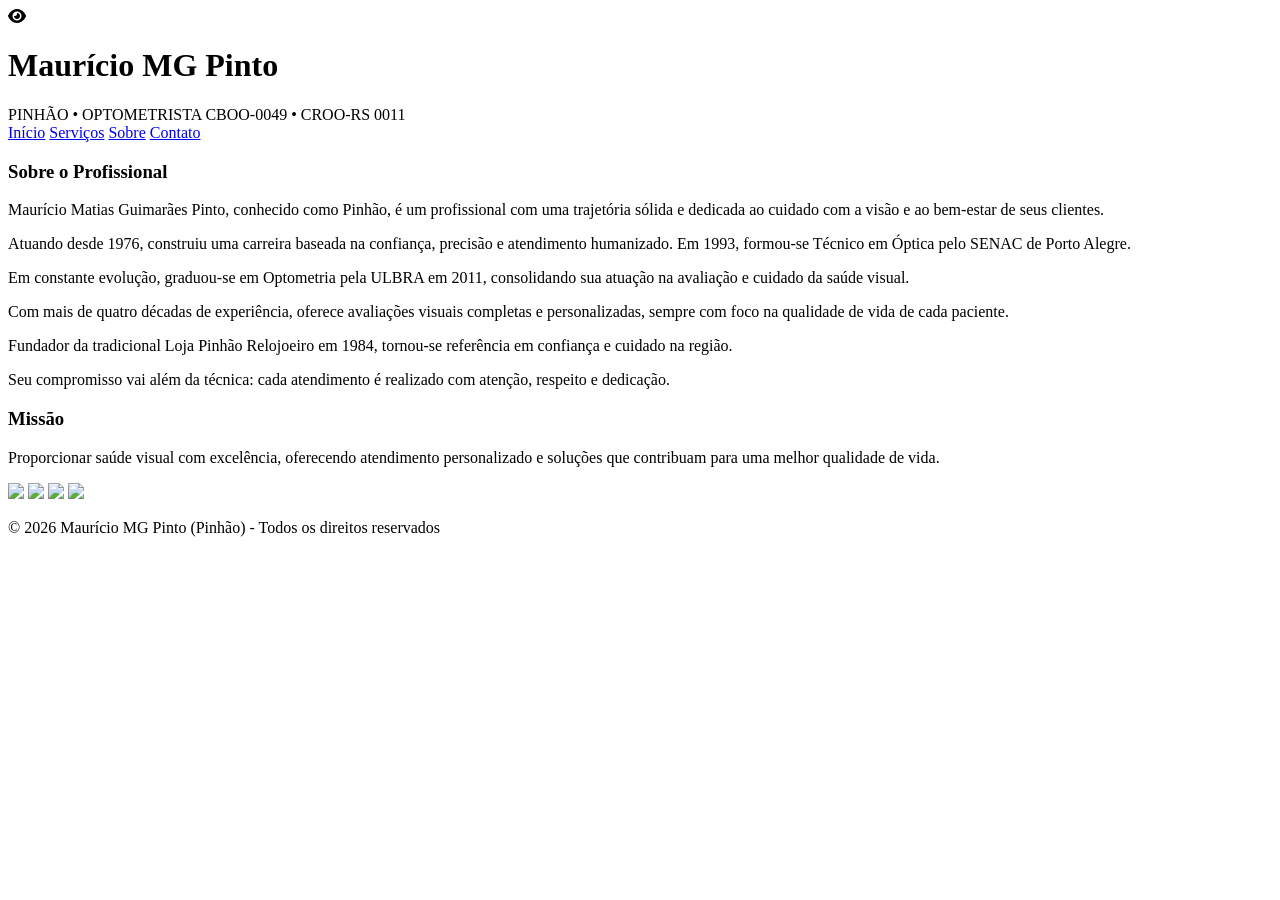
==== sobre.html @ 1db3387f "Add files via upload" ====
<!DOCTYPE html>
<html lang="pt-br">
<head>
<meta charset="UTF-8">
<meta name="viewport" content="width=device-width, initial-scale=1.0">

<title>Sobre - Maurício MG Pinto</title>

<link href="https://fonts.googleapis.com/css2?family=Playfair+Display:wght@400;700&family=Montserrat:wght@300;400;500;600&display=swap" rel="stylesheet">
<link rel="stylesheet" href="https://cdnjs.cloudflare.com/ajax/libs/font-awesome/6.5.0/css/all.min.css">

<link rel="stylesheet" href="src/style.css">
</head>

<body>

<header class="header">
    <div class="logo-area">
        <div class="icone-olho">
            <i class="fa-solid fa-eye"></i>
        </div>

        <div class="nome-area">
            <h1>Maurício MG Pinto</h1>
            <span class="sub">PINHÃO • OPTOMETRISTA</span>
            <span class="registro">CBOO-0049 • CROO-RS 0011</span>
        </div>
    </div>

    <nav>
        <a href="index.html">Início</a>
        <a href="index.html#servicos">Serviços</a>
        <a href="sobre.html">Sobre</a>
        <a href="index.html#contato">Contato</a>
    </nav>
</header>

<main>

<section class="section destaque">
    <h3>Sobre o Profissional</h3>

    <p>
        Maurício Matias Guimarães Pinto, conhecido como Pinhão, é um profissional com uma trajetória sólida e dedicada ao cuidado com a visão e ao bem-estar de seus clientes.
    </p>

    <p>
        Atuando desde 1976, construiu uma carreira baseada na confiança, precisão e atendimento humanizado. Em 1993, formou-se Técnico em Óptica pelo SENAC de Porto Alegre.
    </p>

    <p>
        Em constante evolução, graduou-se em Optometria pela ULBRA em 2011, consolidando sua atuação na avaliação e cuidado da saúde visual.
    </p>

    <p>
        Com mais de quatro décadas de experiência, oferece avaliações visuais completas e personalizadas, sempre com foco na qualidade de vida de cada paciente.
    </p>

    <p>
        Fundador da tradicional Loja Pinhão Relojoeiro em 1984, tornou-se referência em confiança e cuidado na região.
    </p>

    <p>
        Seu compromisso vai além da técnica: cada atendimento é realizado com atenção, respeito e dedicação.
    </p>
</section>

<section class="section">
    <h3>Missão</h3>
    <p>
        Proporcionar saúde visual com excelência, oferecendo atendimento personalizado e soluções que contribuam para uma melhor qualidade de vida.
    </p>
</section>

<section class="section">
    <div class="galeria">
        <img src="src/assets/fotos-optometria (3).jpeg">
        <img src="src/assets/fotos-optometria (4).jpeg">
        <img src="src/assets/fotos-optometria (5).jpeg">
        <img src="src/assets/fotos-optometria (6).jpeg">
    </div>
</section>

</main>

<footer>
    <p>© 2026 Maurício MG Pinto (Pinhão) - Todos os direitos reservados</p>
</footer>

</body>
</html>
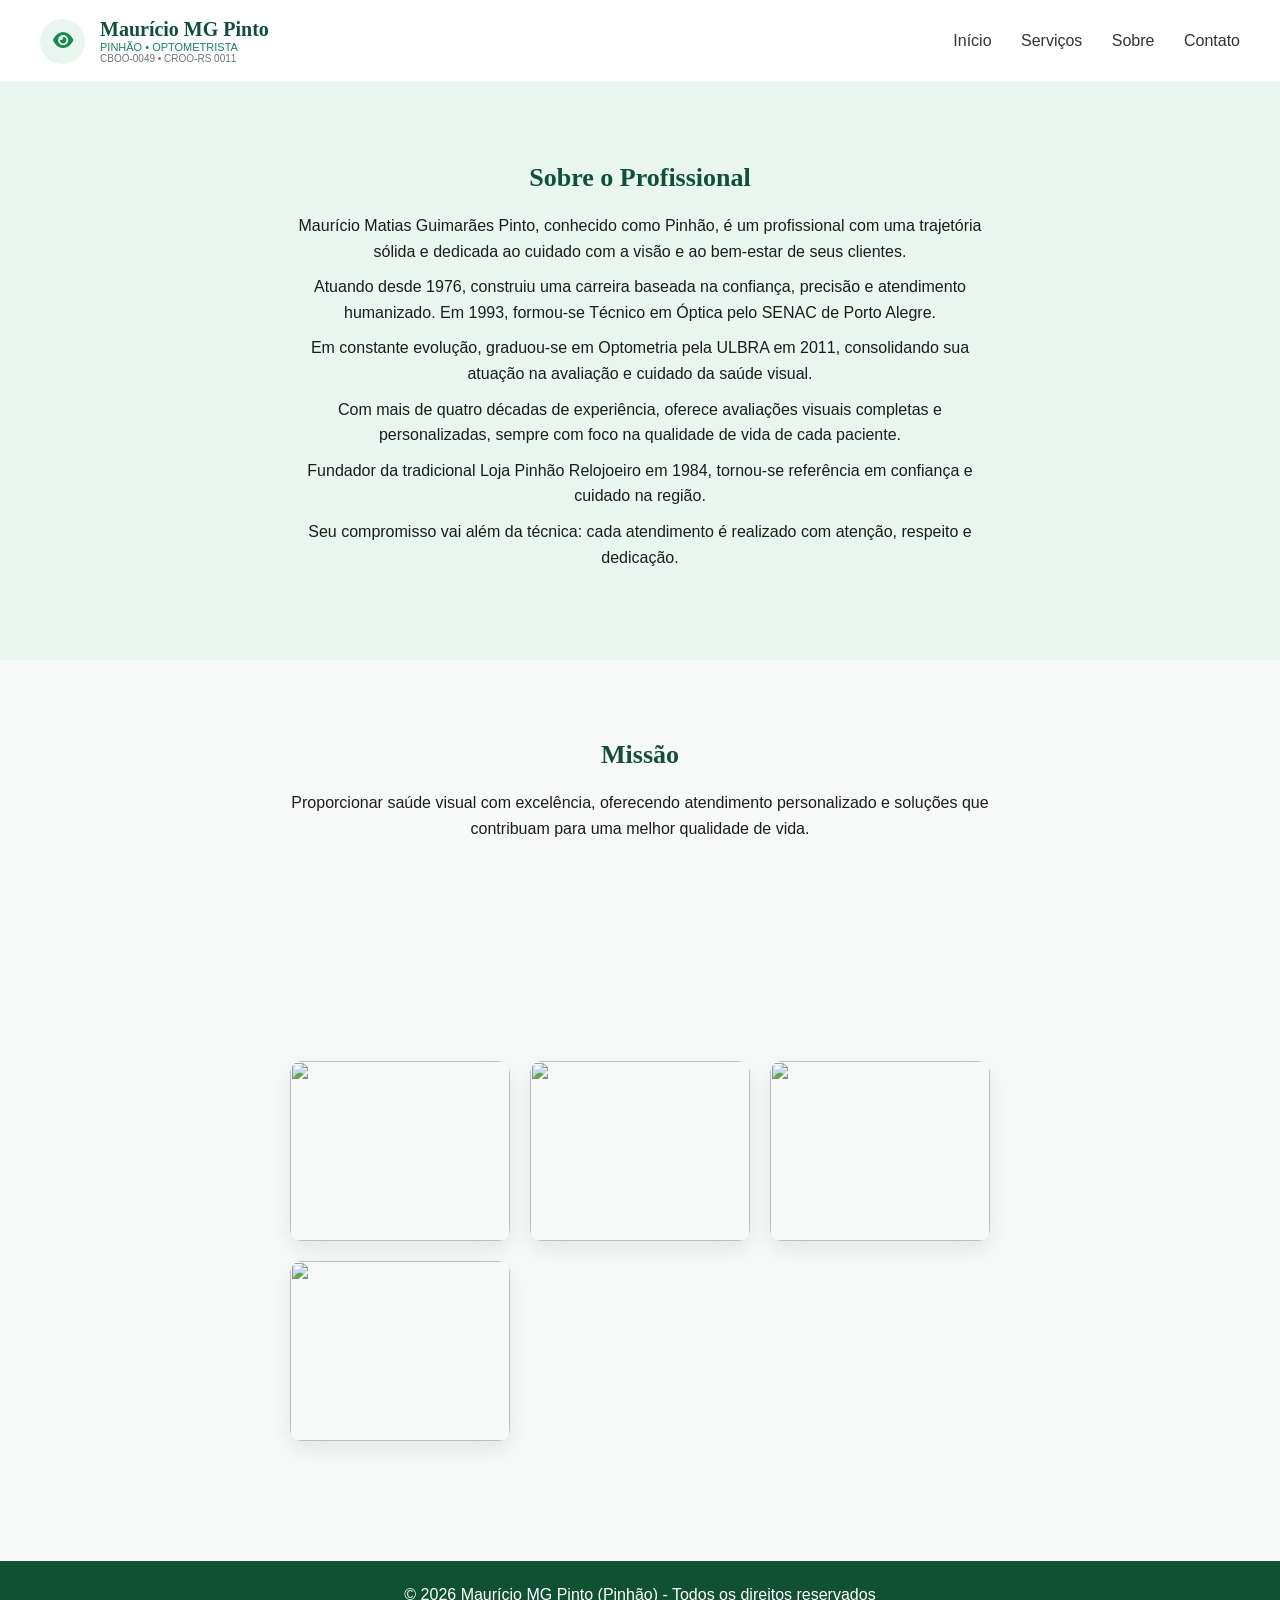
==== commit 23b43577: "Update sobre.html" ====
--- a/sobre.html
+++ b/sobre.html
@@ -9,7 +9,7 @@
 <link href="https://fonts.googleapis.com/css2?family=Playfair+Display:wght@400;700&family=Montserrat:wght@300;400;500;600&display=swap" rel="stylesheet">
 <link rel="stylesheet" href="https://cdnjs.cloudflare.com/ajax/libs/font-awesome/6.5.0/css/all.min.css">
 
-<link rel="stylesheet" href="src/style.css">
+<link rel="stylesheet" href="style.css">
 </head>
 
 <body>
@@ -88,4 +88,4 @@
 </footer>
 
 </body>
-</html>+</html>
--- a/style.css
+++ b/style.css
@@ -0,0 +1,191 @@
+/* RESET */
+* {
+    margin: 0;
+    padding: 0;
+    box-sizing: border-box;
+}
+
+/* BASE */
+body {
+    font-family: 'Montserrat', sans-serif;
+    background: #f7f9f8;
+    color: #1c1c1c;
+}
+
+/* HEADER */
+.header {
+    background: #ffffff;
+    padding: 18px 40px;
+    display: flex;
+    justify-content: space-between;
+    align-items: center;
+    border-bottom: 1px solid #eaeaea;
+}
+
+.logo-area {
+    display: flex;
+    align-items: center;
+    gap: 15px;
+}
+
+.icone-olho {
+    width: 45px;
+    height: 45px;
+    background: #e9f5ef;
+    border-radius: 50%;
+    display: flex;
+    align-items: center;
+    justify-content: center;
+    color: #198754;
+    font-size: 18px;
+}
+
+.nome-area h1 {
+    font-family: 'Playfair Display', serif;
+    color: #0f5132;
+    font-size: 20px;
+}
+
+.sub {
+    display: block;
+    font-size: 11px;
+    color: #198754;
+}
+
+.registro {
+    display: block;
+    font-size: 10px;
+    color: #6c757d;
+}
+
+/* MENU */
+nav a {
+    margin-left: 25px;
+    text-decoration: none;
+    color: #333;
+    font-weight: 500;
+    transition: 0.3s;
+}
+
+nav a:hover {
+    color: #198754;
+}
+
+/* HERO */
+.hero {
+    height: 70vh;
+    display: flex;
+    flex-direction: column;
+    justify-content: center;
+    align-items: center;
+
+    text-align: center;
+    color: white;
+
+    background: linear-gradient(
+        rgba(15, 81, 50, 0.6),
+        rgba(15, 81, 50, 0.6)
+    ),
+    url('assets/HERO.JPG.png');
+
+    background-size: cover;
+    background-position: center;
+}
+
+.hero h2 {
+    font-size: 32px;
+    font-family: 'Playfair Display', serif;
+    max-width: 700px;
+}
+
+.hero p {
+    margin-top: 15px;
+    font-size: 16px;
+}
+
+/* SEÇÕES */
+.section {
+    padding: 80px 20px;
+    text-align: center;
+}
+
+.section h3 {
+    font-family: 'Playfair Display', serif;
+    color: #0f5132;
+    margin-bottom: 20px;
+    font-size: 26px;
+}
+
+.section p {
+    max-width: 700px;
+    margin: 10px auto;
+    line-height: 1.6;
+}
+
+.destaque {
+    background: #e9f5ef;
+}
+
+/* GALERIA */
+.galeria {
+    display: grid;
+    grid-template-columns: repeat(auto-fit, minmax(180px, 220px));
+    justify-content: center;
+    gap: 20px;
+    margin-top: 50px;
+    max-width: 900px;
+    margin-left: auto;
+    margin-right: auto;
+}
+
+.galeria img {
+    width: 100%;
+    height: 180px;
+    object-fit: cover;
+    border-radius: 12px;
+
+    box-shadow: 0 8px 20px rgba(0,0,0,0.08);
+    transition: all 0.3s ease;
+}
+
+.galeria img:hover {
+    transform: scale(1.05);
+    box-shadow: 0 12px 30px rgba(0,0,0,0.15);
+}
+
+/* FOOTER */
+footer {
+    background: #0f5132;
+    color: #fff;
+    padding: 25px;
+    text-align: center;
+    margin-top: 40px;
+}
+
+/* RESPONSIVO */
+@media (max-width: 768px) {
+
+    .header {
+        flex-direction: column;
+        text-align: center;
+        gap: 10px;
+    }
+
+    nav {
+        margin-top: 10px;
+    }
+
+    nav a {
+        margin: 0 10px;
+    }
+
+    .hero {
+        height: 60vh;
+        padding: 20px;
+    }
+
+    .hero h2 {
+        font-size: 24px;
+    }
+
+}
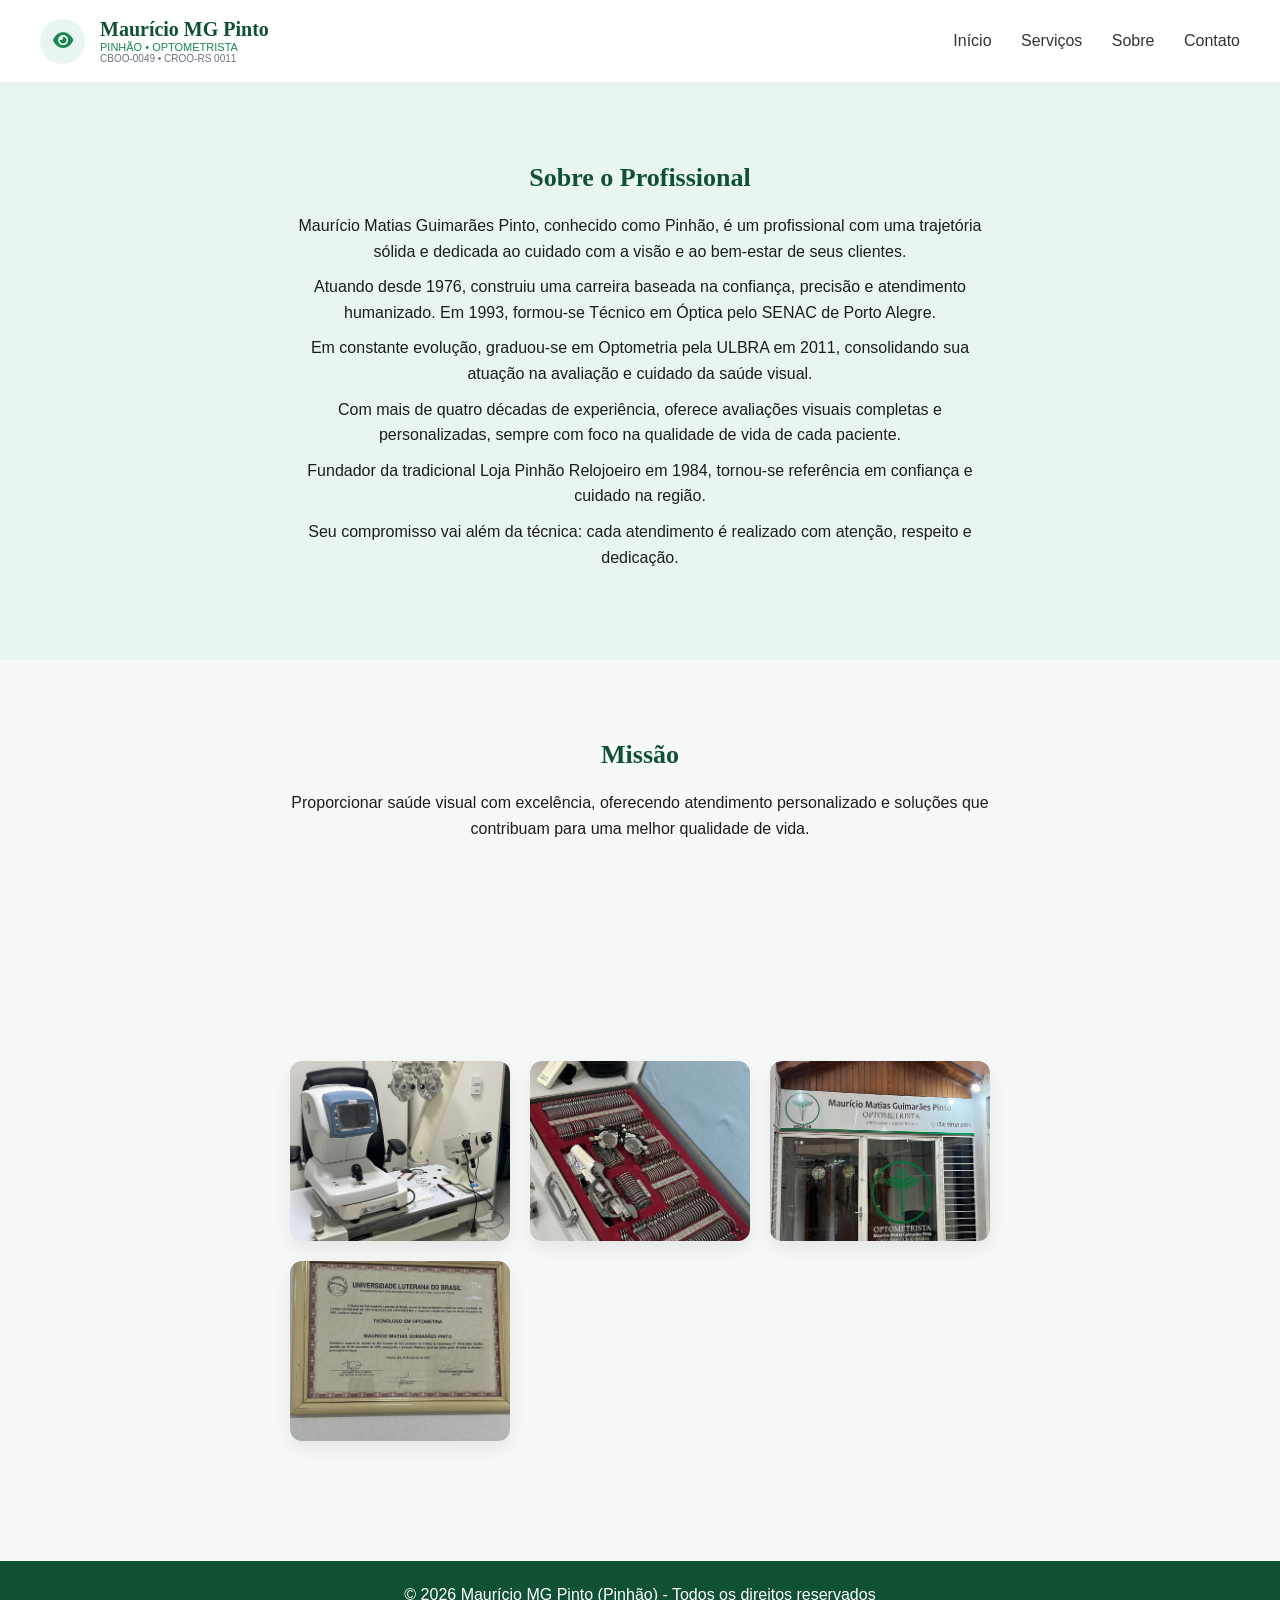
==== commit d9d140a2: "Update sobre.html" ====
--- a/sobre.html
+++ b/sobre.html
@@ -9,7 +9,7 @@
 <link href="https://fonts.googleapis.com/css2?family=Playfair+Display:wght@400;700&family=Montserrat:wght@300;400;500;600&display=swap" rel="stylesheet">
 <link rel="stylesheet" href="https://cdnjs.cloudflare.com/ajax/libs/font-awesome/6.5.0/css/all.min.css">
 
-<link rel="stylesheet" href="style.css">
+<link rel="stylesheet" href="/style.css">
 </head>
 
 <body>
@@ -74,10 +74,10 @@
 
 <section class="section">
     <div class="galeria">
-        <img src="src/assets/fotos-optometria (3).jpeg">
-        <img src="src/assets/fotos-optometria (4).jpeg">
-        <img src="src/assets/fotos-optometria (5).jpeg">
-        <img src="src/assets/fotos-optometria (6).jpeg">
+        <img src="fotos-optometria (3).jpeg">
+        <img src="fotos-optometria (4).jpeg">
+        <img src="fotos-optometria (5).jpeg">
+        <img src="fotos-optometria (6).jpeg">
     </div>
 </section>
 
--- a/style.css
+++ b/style.css
@@ -86,7 +86,7 @@
         rgba(15, 81, 50, 0.6),
         rgba(15, 81, 50, 0.6)
     ),
-    url('assets/HERO.JPG.png');
+    url('HERO.JPG.png');
 
     background-size: cover;
     background-position: center;
@@ -188,4 +188,4 @@
         font-size: 24px;
     }
 
-}+}
